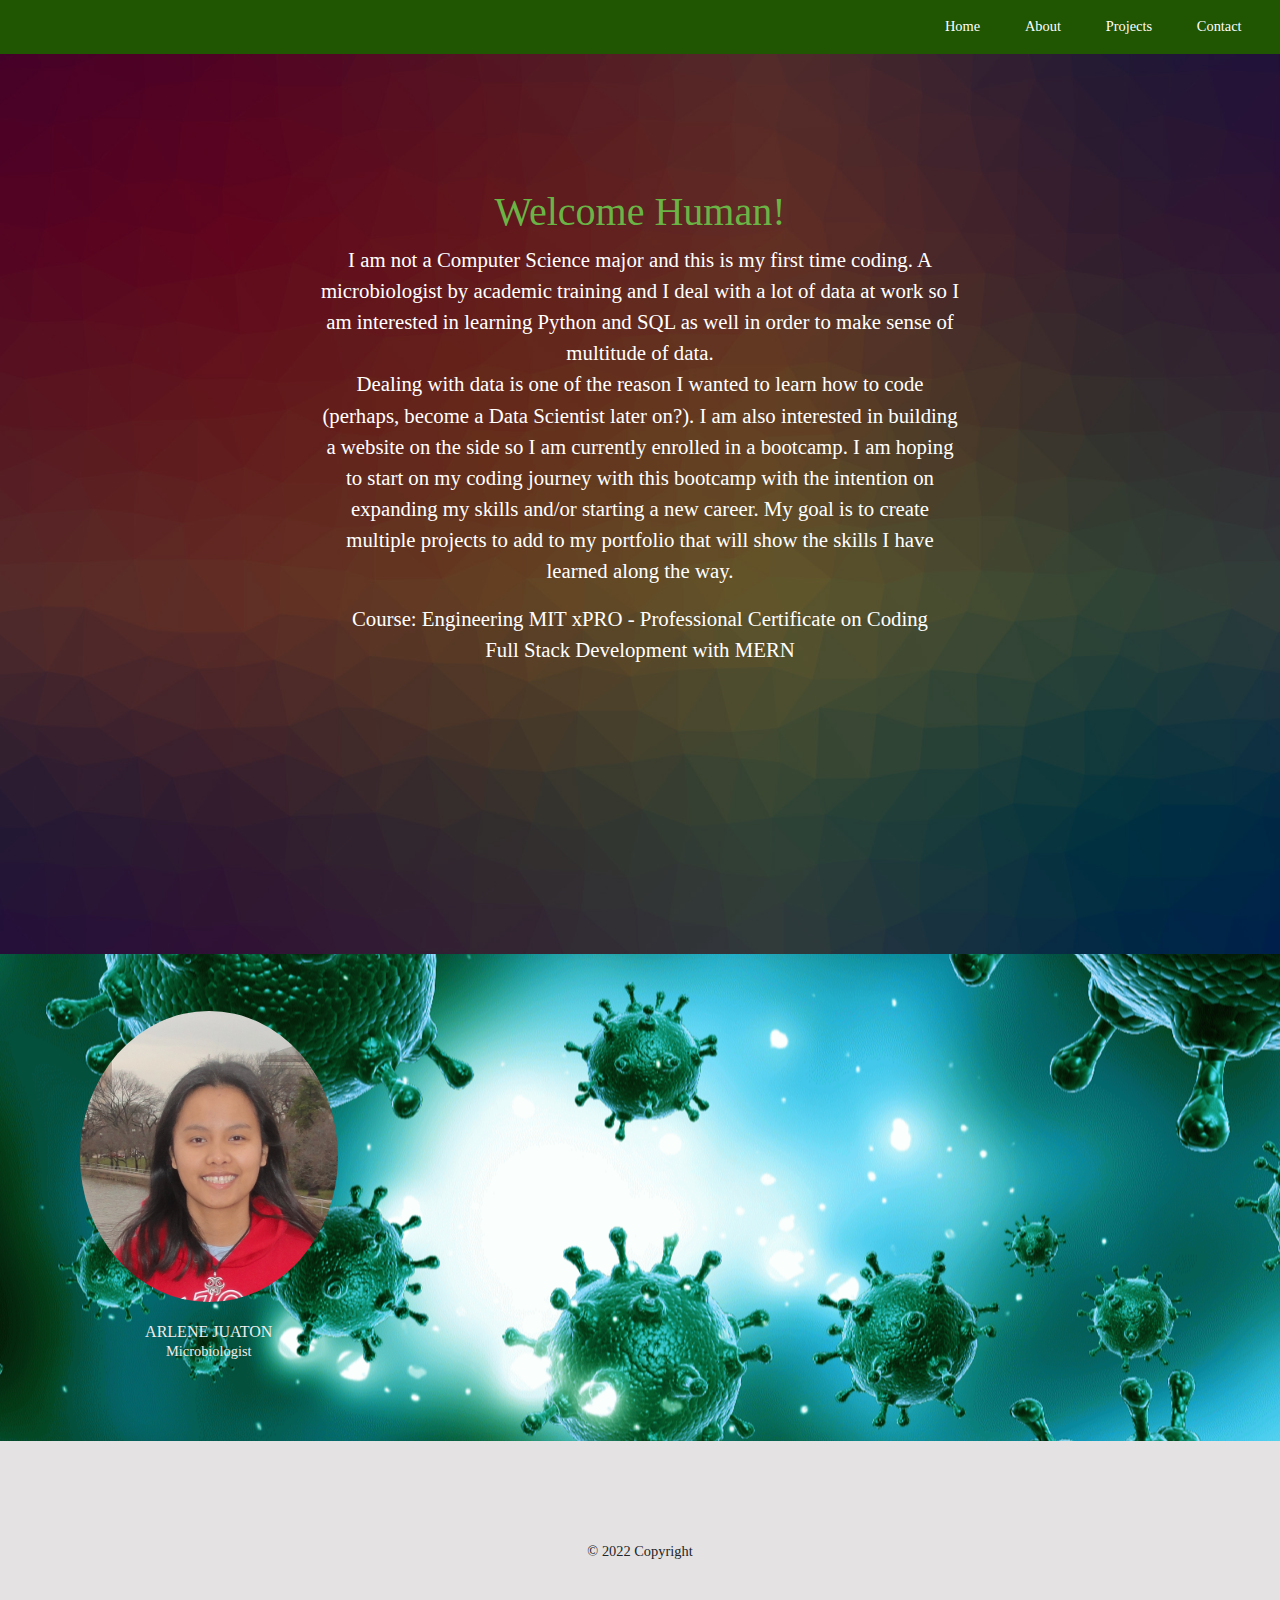
==== index.html @ e814b07e "updates" ====
<!DOCTYPE html>
<html lang="en">

	<head>

		<title>Github Project</title>
		<meta charset="utf-8">
		<meta name="viewport" content="width=device-width, initial-scale=1">
		<link rel="stylesheet" href="bootstrap/css/bootstrap.min.css">
		<link rel="stylesheet" type="text/css" href="main.css">
	</head>
	
	<body>
		<nav class="navbar navbar-expand-md">
			<a class="navbar-brand" href="images/Github.png"></a>
			<button class="navbar-toggler navbar-dark" type="button" data-toggle="collapse" data-target="#main-navigation">
				<span class="navbar-toggler-icon"></span>
			</button>
			<div class="collapse navbar-collapse" id="main-navigation">
				<ul class="navbar-nav">
					<li class="nav-item">
						<a class="nav-link" href="index.html">Home</a>
					</li>
					<li class="nav-item">
						<a class="nav-link" href="Origin_Story.html">About</a>
					</li>
					<li class="nav-item">
						<a class="nav-link" href="Projects.html">Projects</a>
					</li>
                    <li class="nav-item">
						<a class="nav-link" href="contact.html">Contact</a>
					</li>
				</ul>
			</div>
		</nav>

		<header class="page-header header container-fluid">
			<div class="overlay"></div>
			<div class="description">
				<h1>Welcome Human!</h1>
				<p>I am not a Computer Science major and this is my first time coding. A microbiologist by academic training and I deal with a lot of data at work so I am interested in learning Python and SQL as well in order to make sense of multitude of data. 
                <br />Dealing with data is one of the reason I wanted to learn how to code (perhaps, become a Data Scientist later on?). I am also interested in building a website on the side so I am currently enrolled in a bootcamp. I am hoping to start on my coding journey with this bootcamp with the intention on expanding my skills and/or starting a new career. My goal is to create multiple projects to add to my portfolio that will show the skills I have learned along the way.</p>
                
                <p>Course: Engineering MIT xPRO - Professional Certificate on Coding
                <br />Full Stack Development with MERN</p>
			</div>
        </header>

		<div class="background">
            <div class="container team">
                <div class="row">
                    <div class="card col-lg-3 col-md-3 col-sm-4 text-center">
                        <img class="card-img-top rounded-circle" src="images/picture.png" alt="Card image">
                        <div class="card-body">
                            <h4 class="card-title">Arlene Juaton</h4>
                            <p class="card-text">Microbiologist</p>
                        </div>
                    </div>
                </div>
            </div>
        </div>
		
		<footer class="page-footer">
            <div class="container">
				<div class="footer-copyright text-body">© 2022 Copyright</div>
				<!--div class="col-lg-4 col-md-4 col-sm-12">
					<h6 class="text-uppercase font-weight-bold">Contact</h6>
					<p>Seaport Boston, MA 02210
					<br/>wcats21@gmail.com
					<br/>505-427-0128</p>
				</div-->
			</div>
		</footer>
		
		<script src="jquery-3.5.1.min.js"></script>
		<script src="bootstrap/js/bootstrap.min.js"></script>
		<script src="main.js"></script>
		
	</body>
</html>
---- main.css ----
/*--- page ---*/

body {
	color: rgb(36, 36, 36);
    background: #bebebe url("bg.png"); 
    padding: 0;
    font-family: Georgia, 'Times New Roman', Times, serif;
    font-size: 90%;
    margin: 0px;
    text-align: center;
}

/*--- navigation bar ---*/

.navbar {
	background: #205502;
}

.nav-link,
.navbar-brand {
	color: #fff;
	cursor: pointer;
}

.nav-link {
	margin-inline: 1em !important;
}

.nav-link:hover {
	color: #000;
}

.navbar-collapse {
	justify-content: flex-end;
}

/*--- main header ---*/
.header {
	background-image: url('images/header-background.jpg');
	background-size: cover;
	background-position: center;
	position: relative;
}
.overlay {
	position: absolute;
	min-height: 100%;
	min-width: 100%;
	left: 0;
	top: 0;
	background: rgba(0, 0, 0, 0.6);
}
.description {
	left: 50%;
	position: absolute;
	top: 45%;
	transform: translate(-50%, -55%);
	text-align: relative;
}
.description h1 {
	color: #6ab446;
}
.description p {
	color: #fff;
	font-size: 1.3rem;
	line-height: 1.5;
}

/*--- projects section ---*/
.features {
	margin: auto;
	padding: 8em;
	position: relative;
	/* background: lightblue;
	background-size: cover; */
}
.feature-title {
	color: #333;
	font-size: 1.3rem;
	font-weight: 700;
	margin-bottom: 20px;
	text-transform: uppercase;
}
.features img {
	-webkit-box-shadow: 1px 1px 4px rgba(0, 0, 0, 0.4);
	-moz-box-shadow: 1px 1px 4px rgba(0, 0, 0, 0.4);
	box-shadow: 1px 1px 4px rgba(0, 0, 0, 0.4);
	margin-bottom: 16px;
}
.features .form-control,
.features input {
	border-radius: 0;
} 
.features .btn {
	background-color: #589b37;
	border: 1px solid #589b37;
	color: #fff;
	margin-top: 20px;
}
.features .btn:hover {
	background-color: #333;
	border: 1px solid #333;
}

/*--- personnel section ---*/
.background {
	background: #dedec8 url("images/bacteria.png");
    background-position: center;
	padding: 4em 0;
}
.team {
	color: #f1ecec;
	padding: 0 10px;
}
.team .card-columns {
	-webkit-column-count: 1;
	-moz-column-count: 1;
	column-count: 1;
}
.team .card {
	background: none;
	border: none;
}
.team .card-title {
	font-size: 1rem;
	margin-bottom: 0;
	text-transform: uppercase;
}

/*--- footer section---*/
.page-footer {
    background: #222;
	background-color: rgb(228, 226, 226);
	background-position: center;
	color: rgb(246, 242, 242);
	padding: 60px 0 30px;
}
.footer-copyright {
	color: #666;
	background-position: center;
	padding: 40px 0;
}
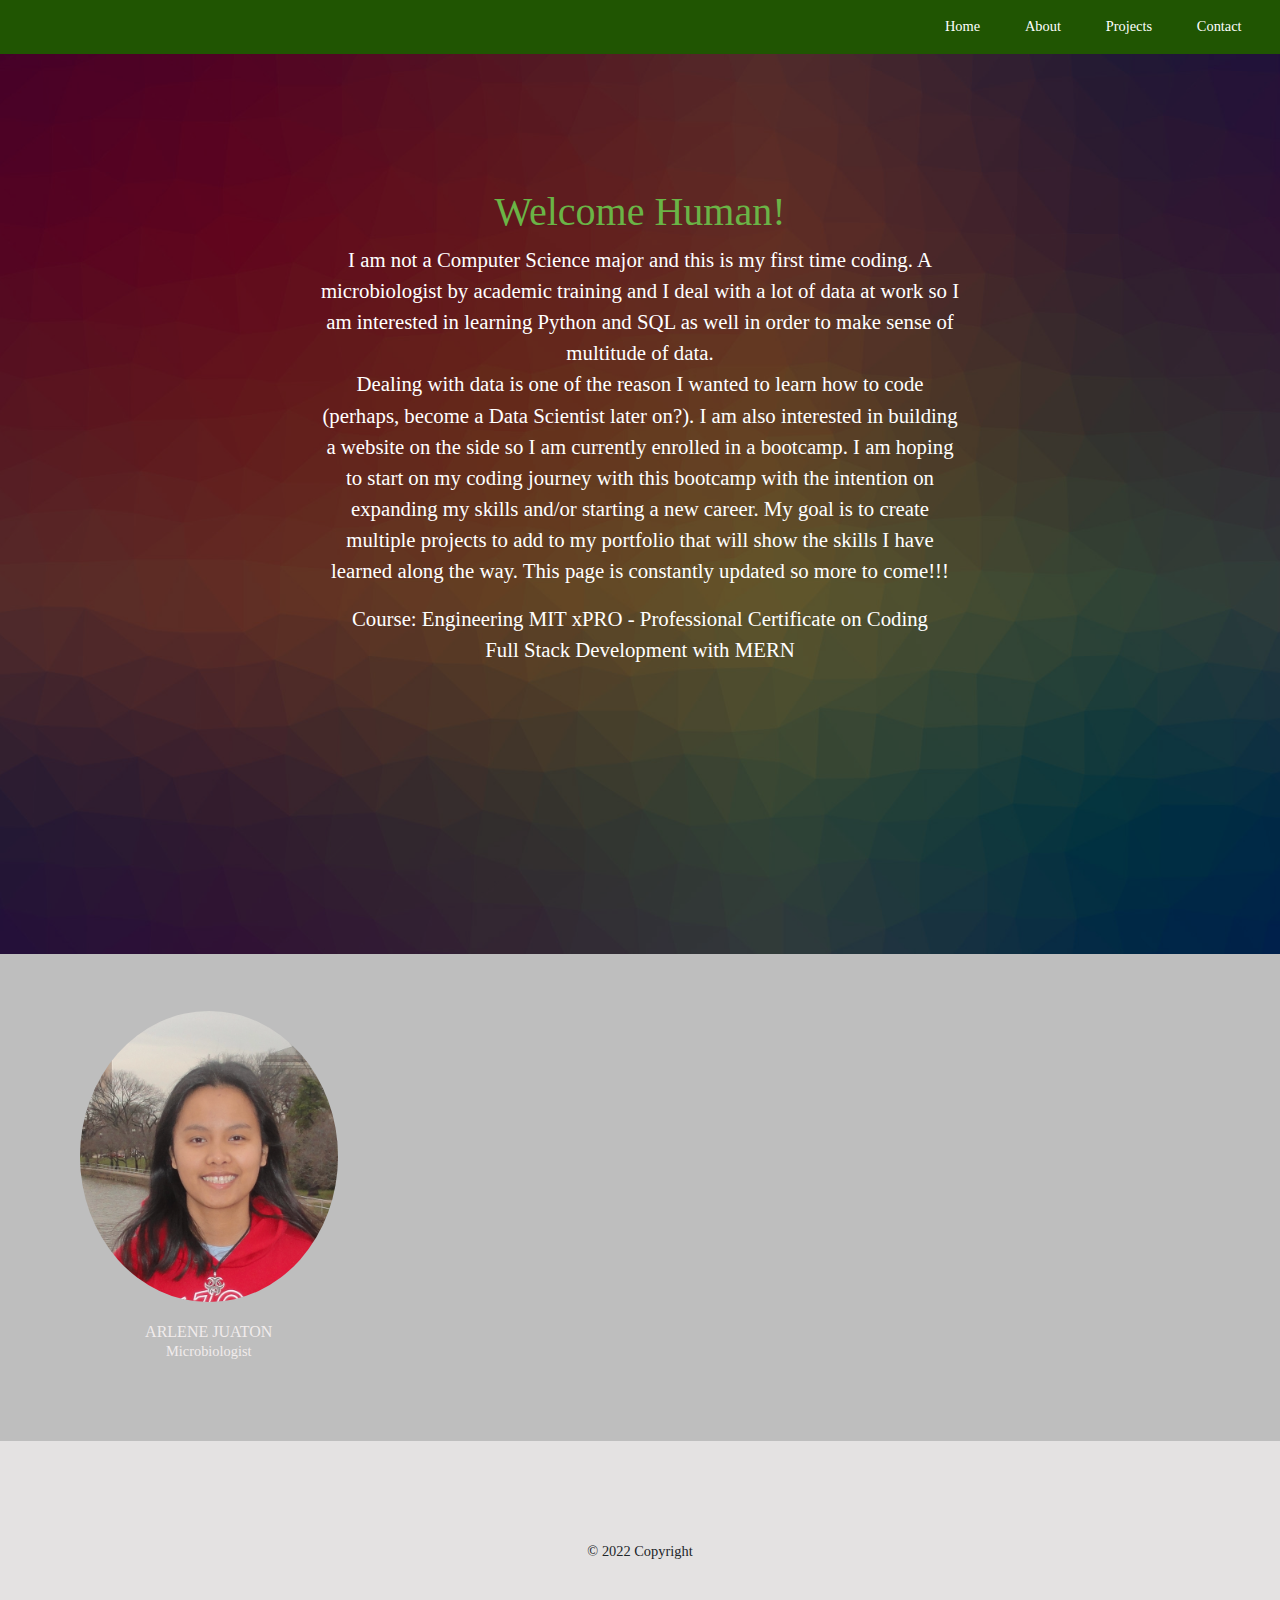
==== commit 549b6070: "Merge branch 'main' of https://github.com/ArleneJuaton/arlenejuaton.github.io" ====
--- a/index.html
+++ b/index.html
@@ -12,23 +12,22 @@
 	
 	<body>
 		<nav class="navbar navbar-expand-md">
-			<a class="navbar-brand" href="images/Github.png"></a>
 			<button class="navbar-toggler navbar-dark" type="button" data-toggle="collapse" data-target="#main-navigation">
 				<span class="navbar-toggler-icon"></span>
 			</button>
 			<div class="collapse navbar-collapse" id="main-navigation">
 				<ul class="navbar-nav">
 					<li class="nav-item">
-						<a class="nav-link" href="index.html">Home</a>
+						<a class="nav-link" href="https://arlenejuaton.github.io/index.html">Home</a>
 					</li>
 					<li class="nav-item">
-						<a class="nav-link" href="Origin_Story.html">About</a>
+						<a class="nav-link" href="https://arlenejuaton.github.io/Origin_Story.html">About</a>
 					</li>
 					<li class="nav-item">
-						<a class="nav-link" href="Projects.html">Projects</a>
+						<a class="nav-link" href="https://arlenejuaton.github.io/Projects.html">Projects</a>
 					</li>
                     <li class="nav-item">
-						<a class="nav-link" href="contact.html">Contact</a>
+						<a class="nav-link" href="https://arlenejuaton.github.io/contact.html">Contact</a>
 					</li>
 				</ul>
 			</div>
@@ -39,7 +38,7 @@
 			<div class="description">
 				<h1>Welcome Human!</h1>
 				<p>I am not a Computer Science major and this is my first time coding. A microbiologist by academic training and I deal with a lot of data at work so I am interested in learning Python and SQL as well in order to make sense of multitude of data. 
-                <br />Dealing with data is one of the reason I wanted to learn how to code (perhaps, become a Data Scientist later on?). I am also interested in building a website on the side so I am currently enrolled in a bootcamp. I am hoping to start on my coding journey with this bootcamp with the intention on expanding my skills and/or starting a new career. My goal is to create multiple projects to add to my portfolio that will show the skills I have learned along the way.</p>
+                <br />Dealing with data is one of the reason I wanted to learn how to code (perhaps, become a Data Scientist later on?). I am also interested in building a website on the side so I am currently enrolled in a bootcamp. I am hoping to start on my coding journey with this bootcamp with the intention on expanding my skills and/or starting a new career. My goal is to create multiple projects to add to my portfolio that will show the skills I have learned along the way. This page is constantly updated so more to come!!!</p>
                 
                 <p>Course: Engineering MIT xPRO - Professional Certificate on Coding
                 <br />Full Stack Development with MERN</p>
@@ -77,4 +76,4 @@
 		<script src="main.js"></script>
 		
 	</body>
-</html>+</html>
--- a/main.css
+++ b/main.css
@@ -36,7 +36,7 @@
 
 /*--- main header ---*/
 .header {
-	background-image: url('images/header-background.jpg');
+	background-image: url("images/header-background.jpg");
 	background-size: cover;
 	background-position: center;
 	position: relative;
@@ -48,7 +48,7 @@
 	left: 0;
 	top: 0;
 	background: rgba(0, 0, 0, 0.6);
-}
+} 
 .description {
 	left: 50%;
 	position: absolute;
@@ -103,8 +103,9 @@
 
 /*--- personnel section ---*/
 .background {
-	background: #dedec8 url("images/bacteria.png");
+	background: url("images/bacteria.png") no-repeat content-box fixed;
     background-position: center;
+	background-size: cover;
 	padding: 4em 0;
 }
 .team {
@@ -128,7 +129,7 @@
 
 /*--- footer section---*/
 .page-footer {
-    background: #222;
+    	background: #222;
 	background-color: rgb(228, 226, 226);
 	background-position: center;
 	color: rgb(246, 242, 242);
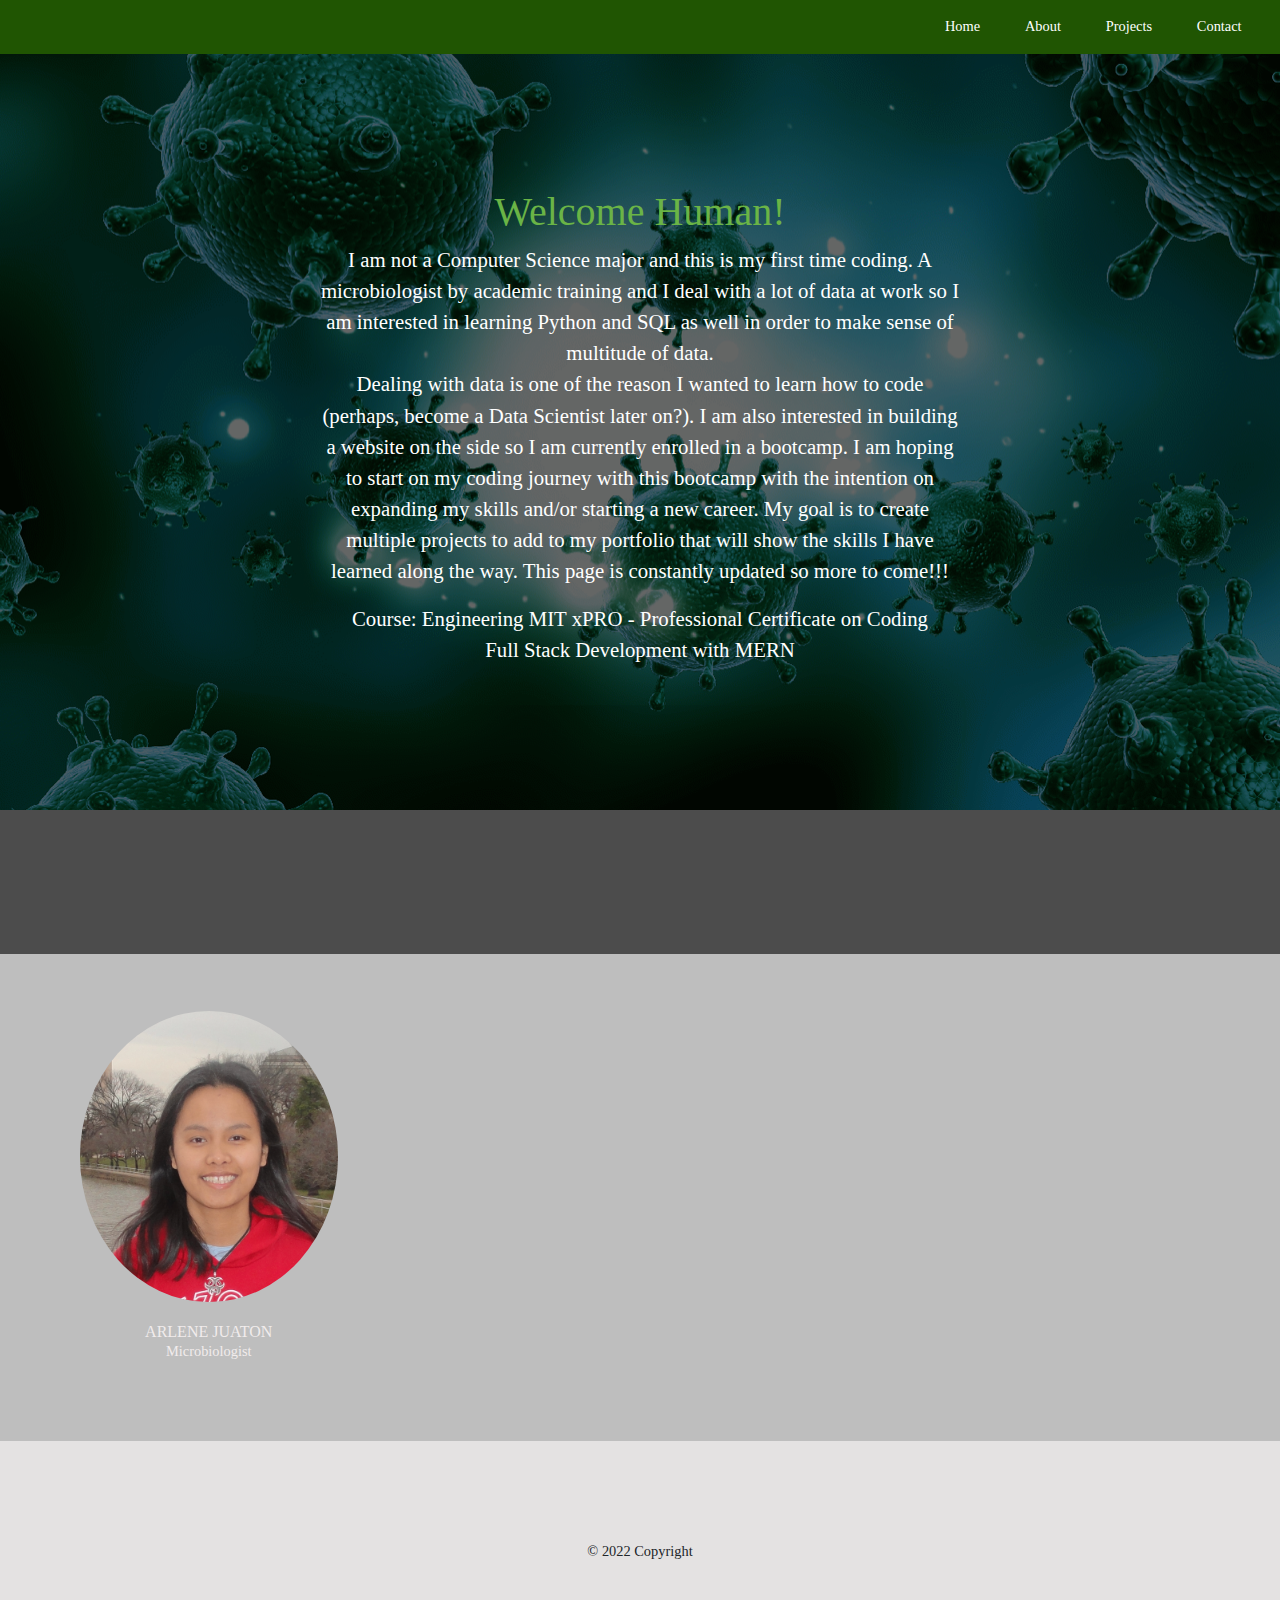
==== commit eda1d66c: "update" ====
--- a/index.html
+++ b/index.html
@@ -36,6 +36,8 @@
 		<header class="page-header header container-fluid">
 			<div class="overlay"></div>
 			<div class="description">
+
+				
 				<h1>Welcome Human!</h1>
 				<p>I am not a Computer Science major and this is my first time coding. A microbiologist by academic training and I deal with a lot of data at work so I am interested in learning Python and SQL as well in order to make sense of multitude of data. 
                 <br />Dealing with data is one of the reason I wanted to learn how to code (perhaps, become a Data Scientist later on?). I am also interested in building a website on the side so I am currently enrolled in a bootcamp. I am hoping to start on my coding journey with this bootcamp with the intention on expanding my skills and/or starting a new career. My goal is to create multiple projects to add to my portfolio that will show the skills I have learned along the way. This page is constantly updated so more to come!!!</p>
@@ -76,4 +78,4 @@
 		<script src="main.js"></script>
 		
 	</body>
-</html>
+</html>--- a/main.css
+++ b/main.css
@@ -1,8 +1,8 @@
 /*--- page ---*/
 
 body {
-	color: rgb(36, 36, 36);
-    background: #bebebe url("bg.png"); 
+	color: rgb(252, 248, 248);
+    background: #bebebe url("images/bacteria.png") no-repeat content-box fixed; 
     padding: 0;
     font-family: Georgia, 'Times New Roman', Times, serif;
     font-size: 90%;
@@ -36,7 +36,7 @@
 
 /*--- main header ---*/
 .header {
-	background-image: url("images/header-background.jpg");
+	background-image: url("images/bacteria1.png") no-repeat content-box fixed;
 	background-size: cover;
 	background-position: center;
 	position: relative;
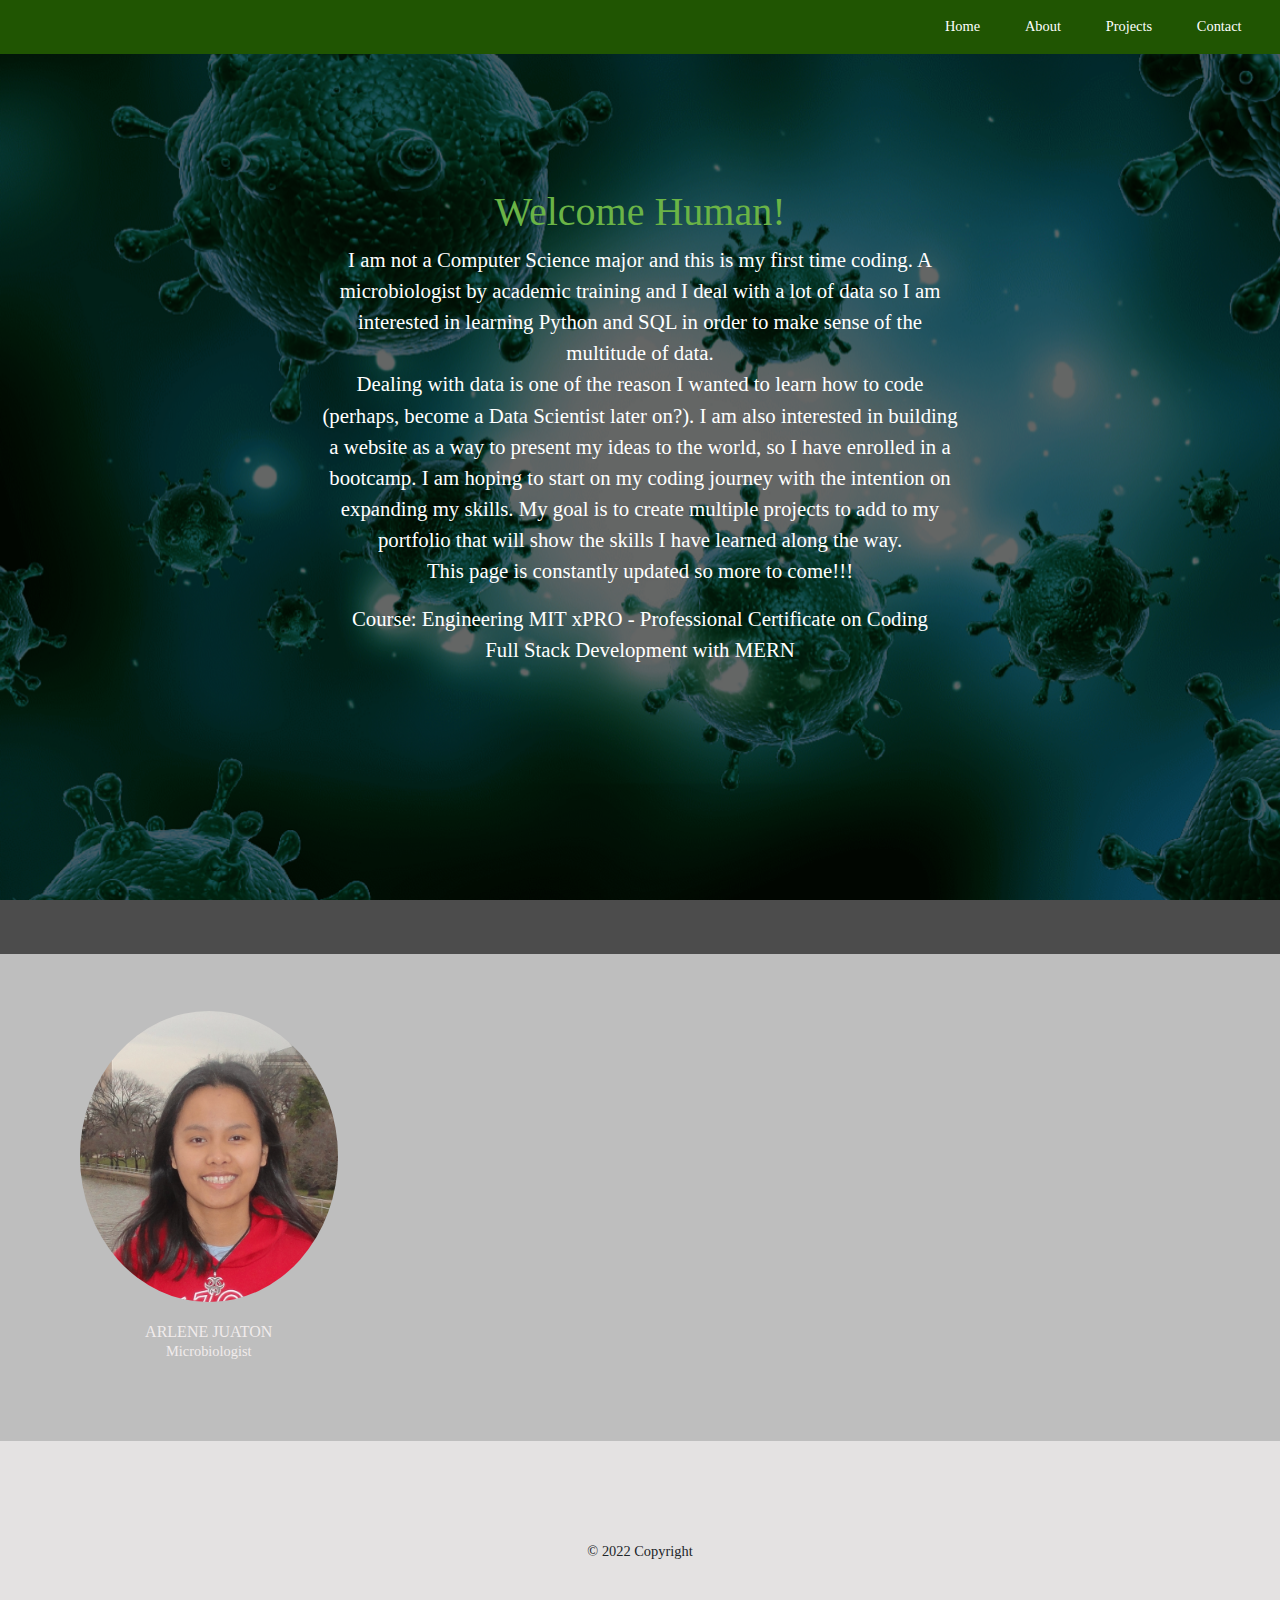
==== commit 1858107f: "updates" ====
--- a/index.html
+++ b/index.html
@@ -39,8 +39,9 @@
 
 				
 				<h1>Welcome Human!</h1>
-				<p>I am not a Computer Science major and this is my first time coding. A microbiologist by academic training and I deal with a lot of data at work so I am interested in learning Python and SQL as well in order to make sense of multitude of data. 
-                <br />Dealing with data is one of the reason I wanted to learn how to code (perhaps, become a Data Scientist later on?). I am also interested in building a website on the side so I am currently enrolled in a bootcamp. I am hoping to start on my coding journey with this bootcamp with the intention on expanding my skills and/or starting a new career. My goal is to create multiple projects to add to my portfolio that will show the skills I have learned along the way. This page is constantly updated so more to come!!!</p>
+				<p>I am not a Computer Science major and this is my first time coding. A microbiologist by academic training and I deal with a lot of data so I am interested in learning Python and SQL in order to make sense of the multitude of data. 
+                <br />Dealing with data is one of the reason I wanted to learn how to code (perhaps, become a Data Scientist later on?). I am also interested in building a website as a way to present my ideas to the world, so I have enrolled in a bootcamp. I am hoping to start on my coding journey with the intention on expanding my skills. My goal is to create multiple projects to add to my portfolio that will show the skills I have learned along the way. 
+				<br />This page is constantly updated so more to come!!!</p>
                 
                 <p>Course: Engineering MIT xPRO - Professional Certificate on Coding
                 <br />Full Stack Development with MERN</p>
@@ -68,7 +69,6 @@
 					<h6 class="text-uppercase font-weight-bold">Contact</h6>
 					<p>Seaport Boston, MA 02210
 					<br/>wcats21@gmail.com
-					<br/>505-427-0128</p>
 				</div-->
 			</div>
 		</footer>
--- a/main.css
+++ b/main.css
@@ -3,6 +3,7 @@
 body {
 	color: rgb(252, 248, 248);
     background: #bebebe url("images/bacteria.png") no-repeat content-box fixed; 
+	background-size: cover;
     padding: 0;
     font-family: Georgia, 'Times New Roman', Times, serif;
     font-size: 90%;
@@ -103,7 +104,7 @@
 
 /*--- personnel section ---*/
 .background {
-	background: url("images/bacteria.png") no-repeat content-box fixed;
+	/*background: url("images/bacteria.png") no-repeat content-box fixed;*/
     background-position: center;
 	background-size: cover;
 	padding: 4em 0;
@@ -129,14 +130,14 @@
 
 /*--- footer section---*/
 .page-footer {
-    	background: #222;
+    background: #222;
 	background-color: rgb(228, 226, 226);
 	background-position: center;
 	color: rgb(246, 242, 242);
 	padding: 60px 0 30px;
 }
 .footer-copyright {
-	color: #666;
+	color: rgb(247, 244, 244);
 	background-position: center;
 	padding: 40px 0;
 }
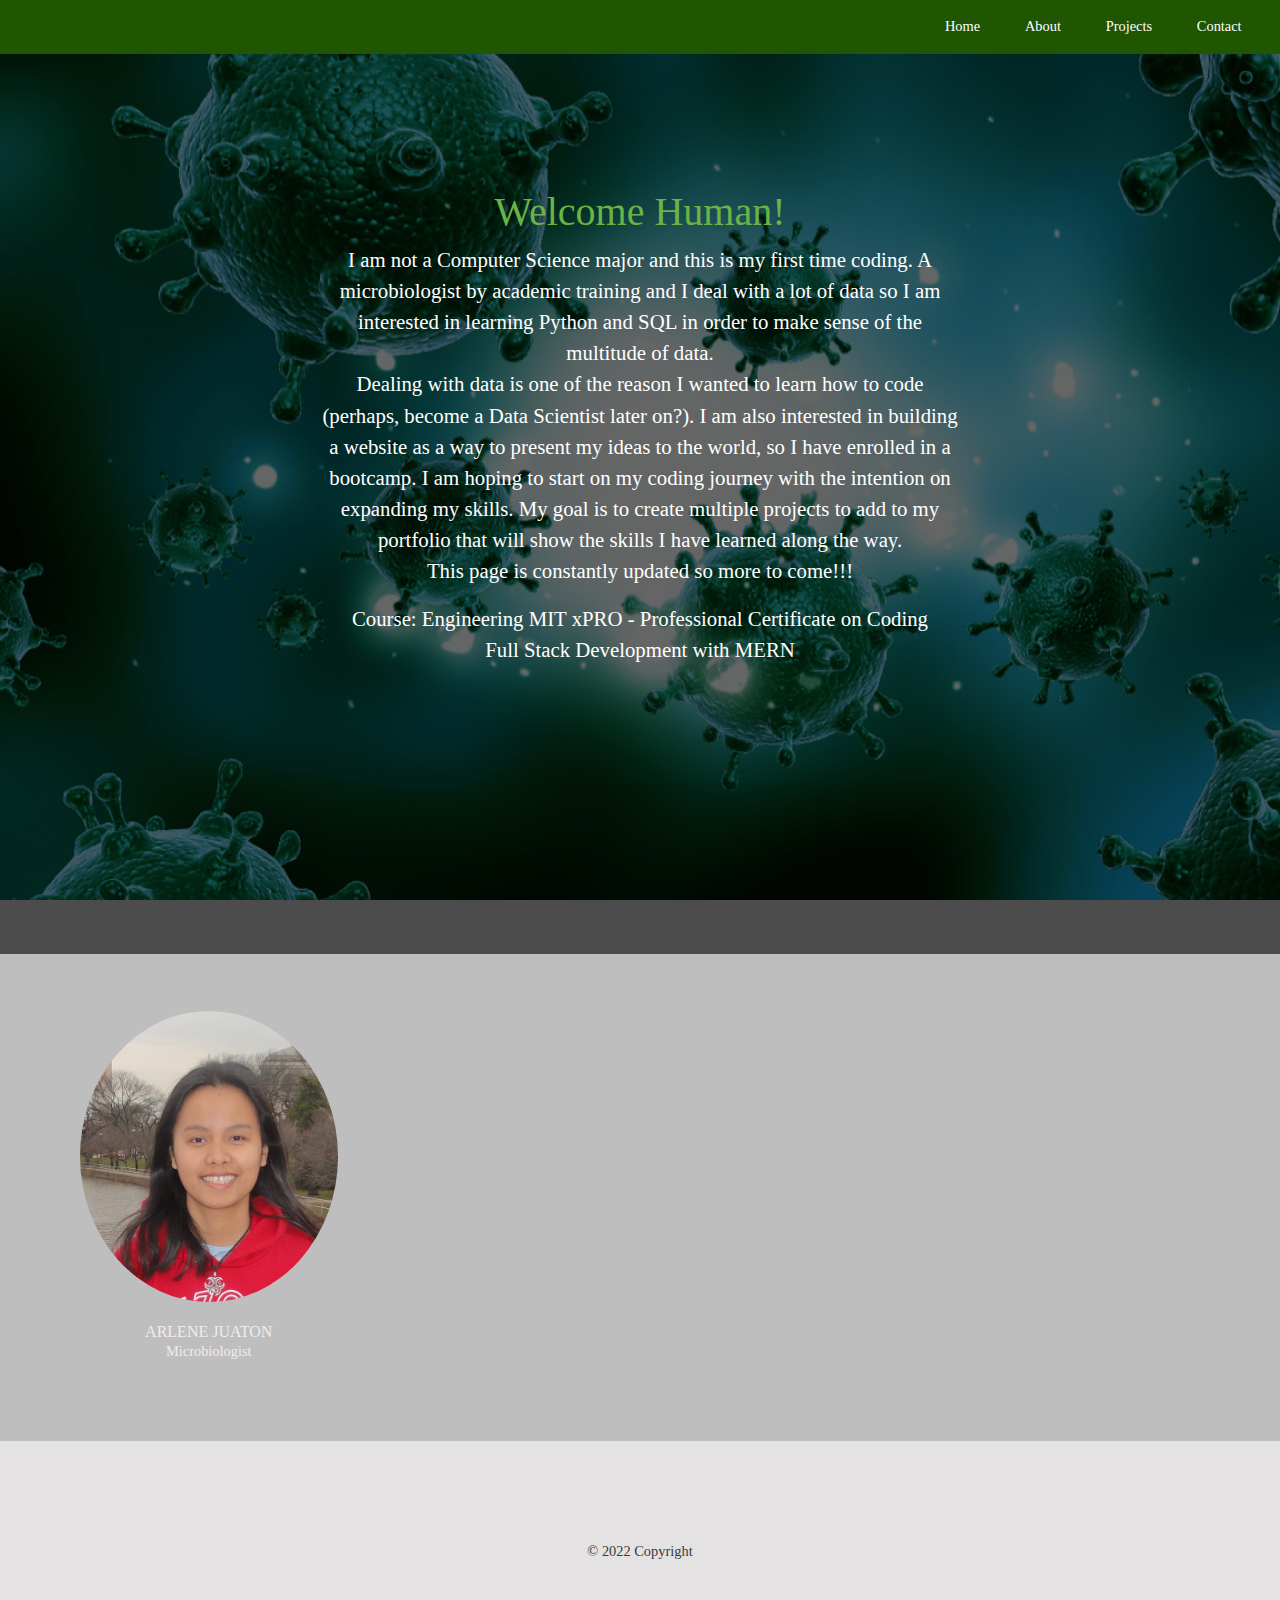
==== commit 37c97f8e: "update" ====
--- a/index.html
+++ b/index.html
@@ -64,7 +64,7 @@
 		
 		<footer class="page-footer">
             <div class="container">
-				<div class="footer-copyright text-body">© 2022 Copyright</div>
+				<div class="footer-copyright text-dark">© 2022 Copyright</div>
 				<!--div class="col-lg-4 col-md-4 col-sm-12">
 					<h6 class="text-uppercase font-weight-bold">Contact</h6>
 					<p>Seaport Boston, MA 02210
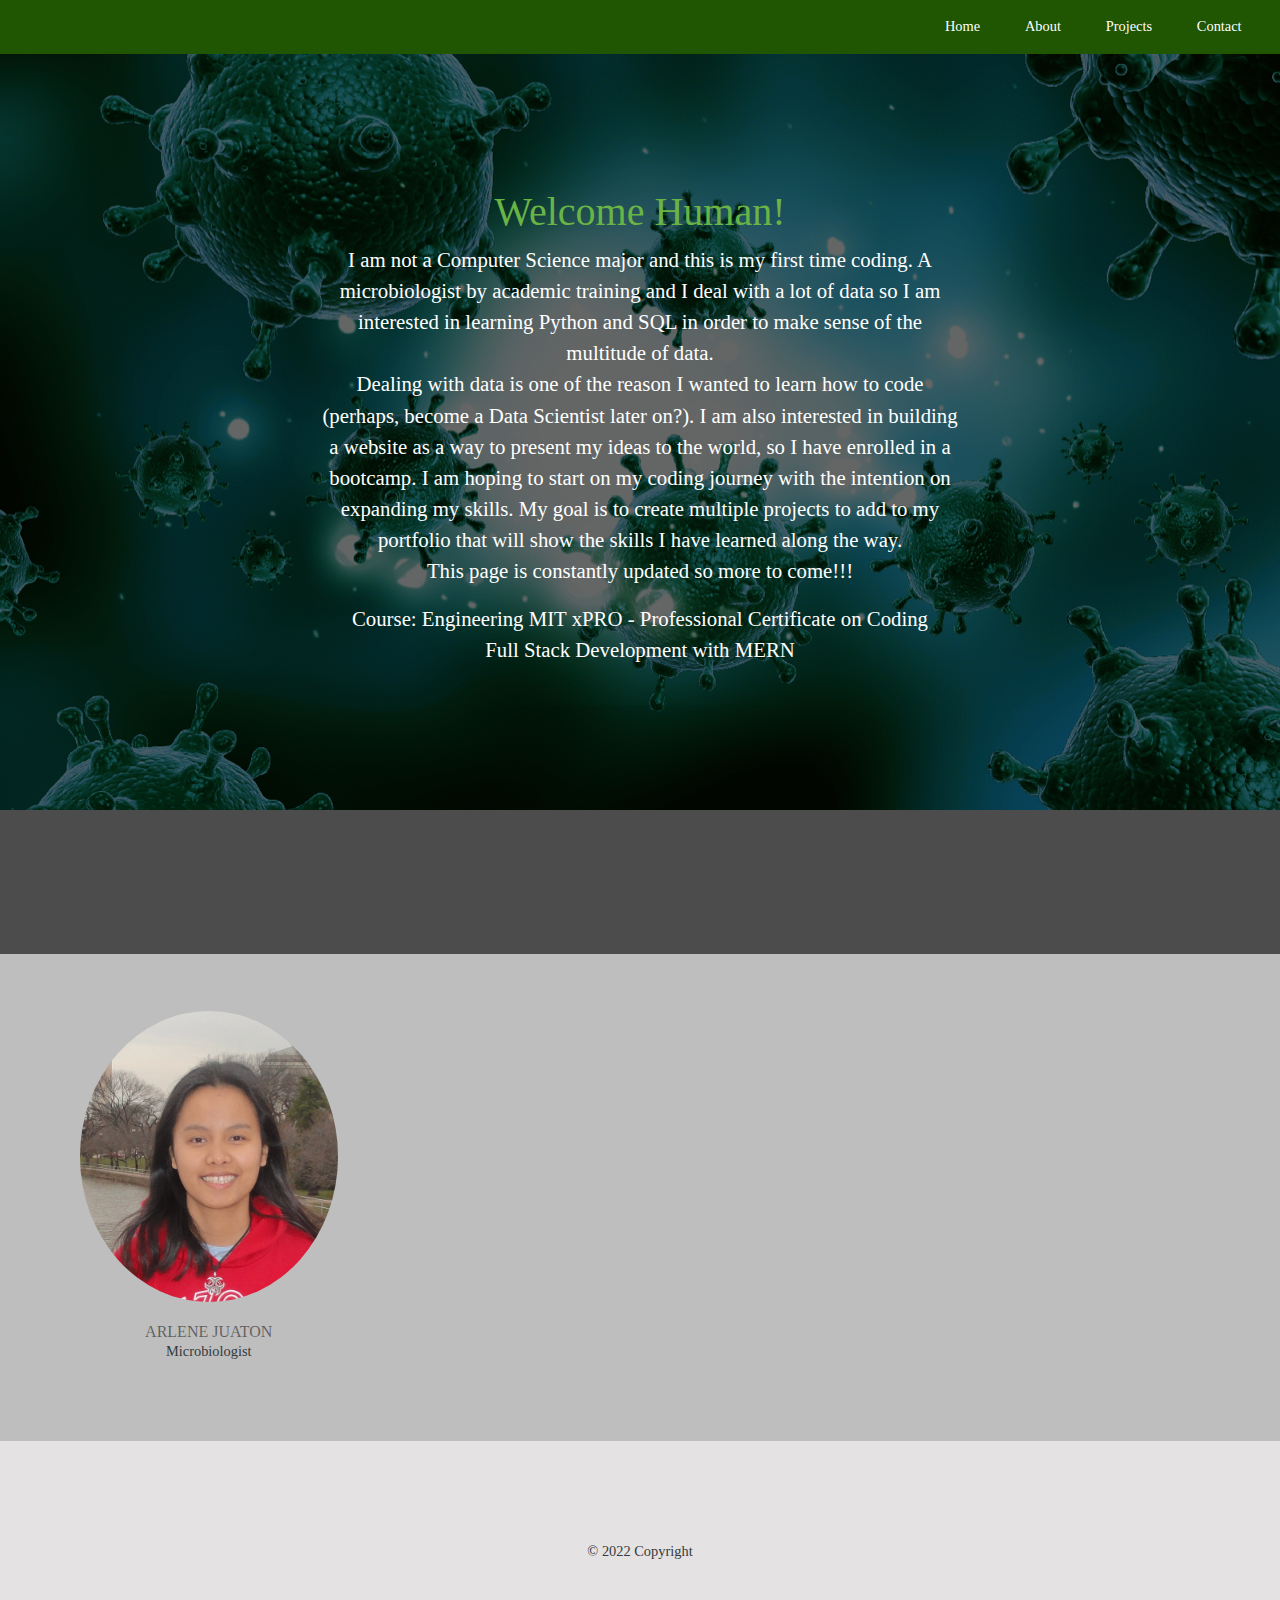
==== commit 4bc69fc5: "update" ====
--- a/index.html
+++ b/index.html
@@ -54,8 +54,8 @@
                     <div class="card col-lg-3 col-md-3 col-sm-4 text-center">
                         <img class="card-img-top rounded-circle" src="images/picture.png" alt="Card image">
                         <div class="card-body">
-                            <h4 class="card-title">Arlene Juaton</h4>
-                            <p class="card-text">Microbiologist</p>
+                            <h4 class="card-title text-black-50">Arlene Juaton</h4>
+                            <p class="card-text text-dark">Microbiologist</p>
                         </div>
                     </div>
                 </div>
--- a/main.css
+++ b/main.css
@@ -1,9 +1,8 @@
 /*--- page ---*/
 
 body {
-	color: rgb(252, 248, 248);
+	color: rgb(247, 245, 245);
     background: #bebebe url("images/bacteria.png") no-repeat content-box fixed; 
-	background-size: cover;
     padding: 0;
     font-family: Georgia, 'Times New Roman', Times, serif;
     font-size: 90%;
@@ -37,7 +36,7 @@
 
 /*--- main header ---*/
 .header {
-	background-image: url("images/bacteria1.png") no-repeat content-box fixed;
+	background-image: url('images/bacteria1.png') no-repeat content-box fixed;
 	background-size: cover;
 	background-position: center;
 	position: relative;
@@ -71,11 +70,10 @@
 	margin: auto;
 	padding: 8em;
 	position: relative;
-	/* background: lightblue;
-	background-size: cover; */
+	background-size: cover; 
 }
 .feature-title {
-	color: #333;
+	color: rgb(245, 244, 244);
 	font-size: 1.3rem;
 	font-weight: 700;
 	margin-bottom: 20px;
@@ -104,7 +102,6 @@
 
 /*--- personnel section ---*/
 .background {
-	/*background: url("images/bacteria.png") no-repeat content-box fixed;*/
     background-position: center;
 	background-size: cover;
 	padding: 4em 0;
@@ -130,7 +127,7 @@
 
 /*--- footer section---*/
 .page-footer {
-    background: #222;
+    background: rgb(141, 139, 139);
 	background-color: rgb(228, 226, 226);
 	background-position: center;
 	color: rgb(246, 242, 242);
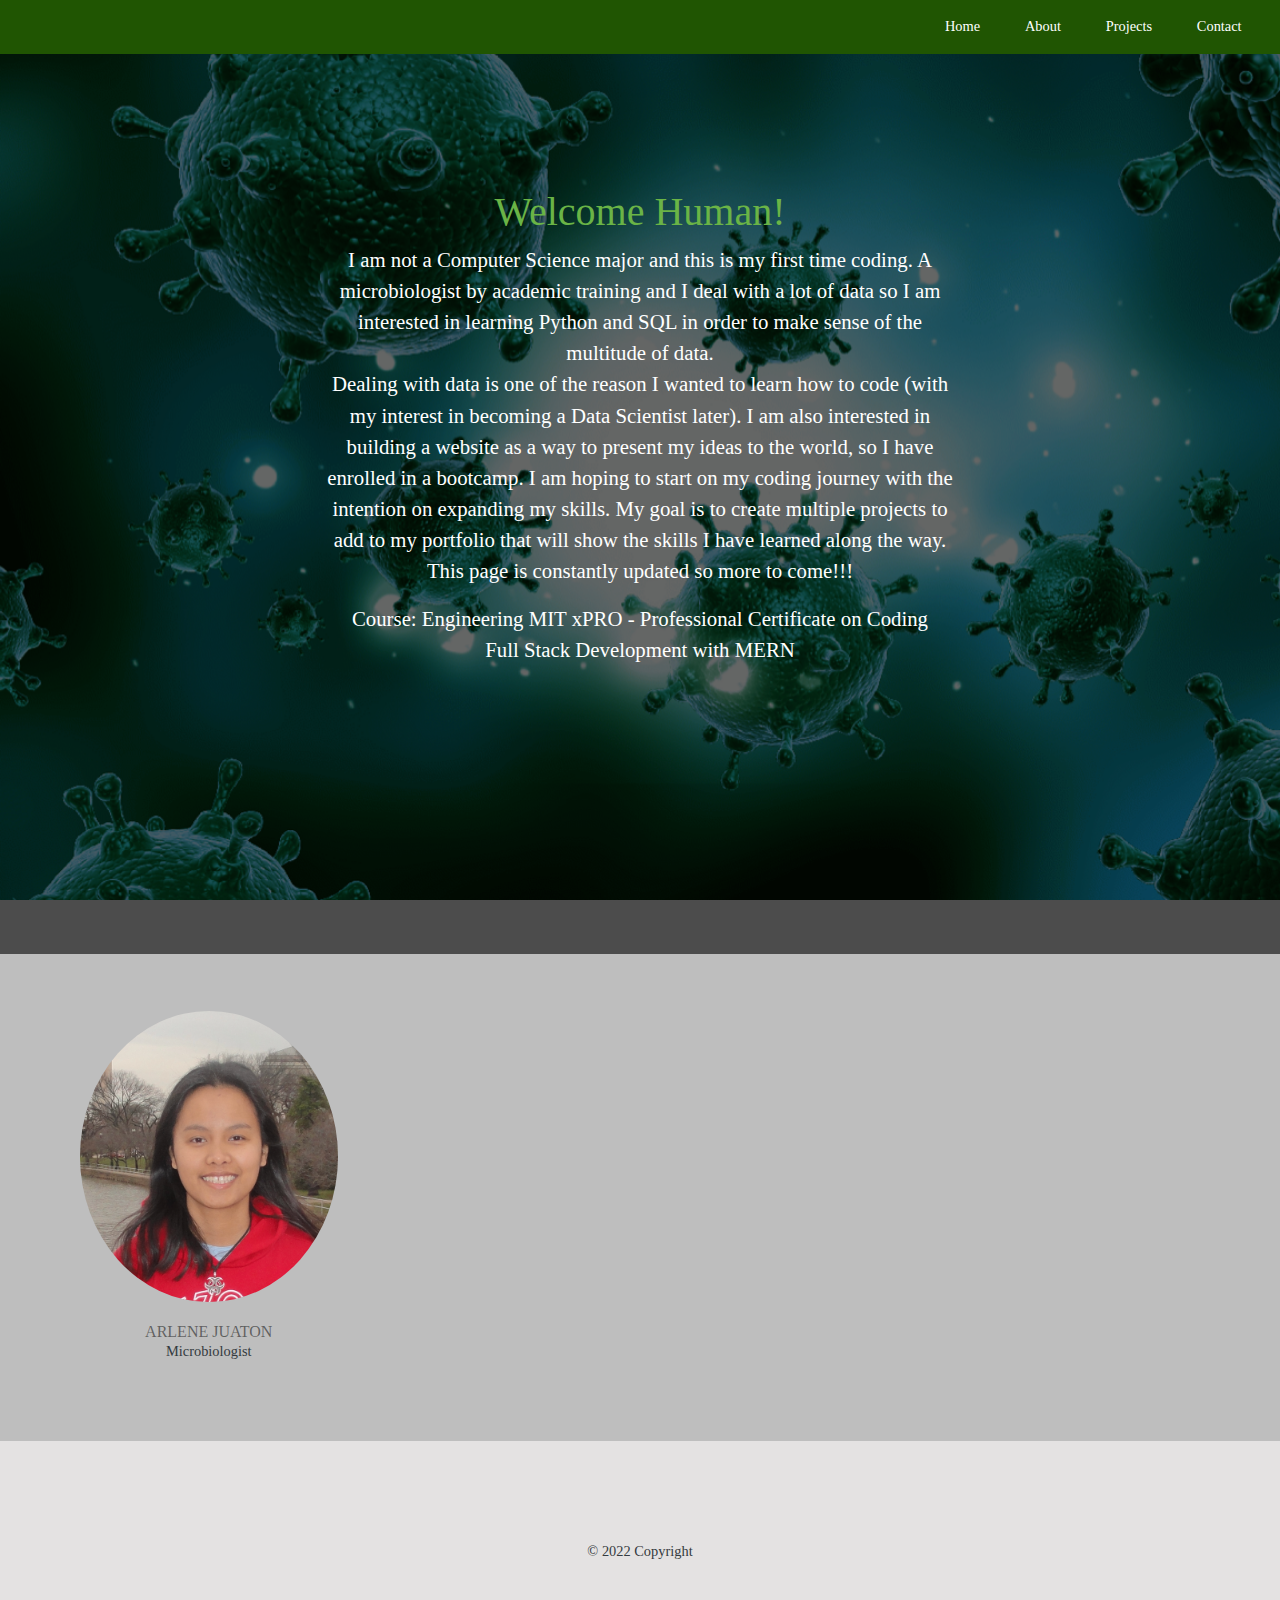
==== commit c364dbf1: "Update index.html" ====
--- a/index.html
+++ b/index.html
@@ -40,7 +40,7 @@
 				
 				<h1>Welcome Human!</h1>
 				<p>I am not a Computer Science major and this is my first time coding. A microbiologist by academic training and I deal with a lot of data so I am interested in learning Python and SQL in order to make sense of the multitude of data. 
-                <br />Dealing with data is one of the reason I wanted to learn how to code (perhaps, become a Data Scientist later on?). I am also interested in building a website as a way to present my ideas to the world, so I have enrolled in a bootcamp. I am hoping to start on my coding journey with the intention on expanding my skills. My goal is to create multiple projects to add to my portfolio that will show the skills I have learned along the way. 
+                <br />Dealing with data is one of the reason I wanted to learn how to code (with my interest in becoming a Data Scientist later). I am also interested in building a website as a way to present my ideas to the world, so I have enrolled in a bootcamp. I am hoping to start on my coding journey with the intention on expanding my skills. My goal is to create multiple projects to add to my portfolio that will show the skills I have learned along the way. 
 				<br />This page is constantly updated so more to come!!!</p>
                 
                 <p>Course: Engineering MIT xPRO - Professional Certificate on Coding
@@ -78,4 +78,4 @@
 		<script src="main.js"></script>
 		
 	</body>
-</html>+</html>
--- a/main.css
+++ b/main.css
@@ -1,8 +1,9 @@
 /*--- page ---*/
 
 body {
-	color: rgb(247, 245, 245);
+	color: rgb(252, 248, 248);
     background: #bebebe url("images/bacteria.png") no-repeat content-box fixed; 
+	background-size: cover;
     padding: 0;
     font-family: Georgia, 'Times New Roman', Times, serif;
     font-size: 90%;
@@ -102,6 +103,7 @@
 
 /*--- personnel section ---*/
 .background {
+	/*background: url("images/bacteria.png") no-repeat content-box fixed;*/
     background-position: center;
 	background-size: cover;
 	padding: 4em 0;
@@ -127,7 +129,7 @@
 
 /*--- footer section---*/
 .page-footer {
-    background: rgb(141, 139, 139);
+    background: #222;
 	background-color: rgb(228, 226, 226);
 	background-position: center;
 	color: rgb(246, 242, 242);
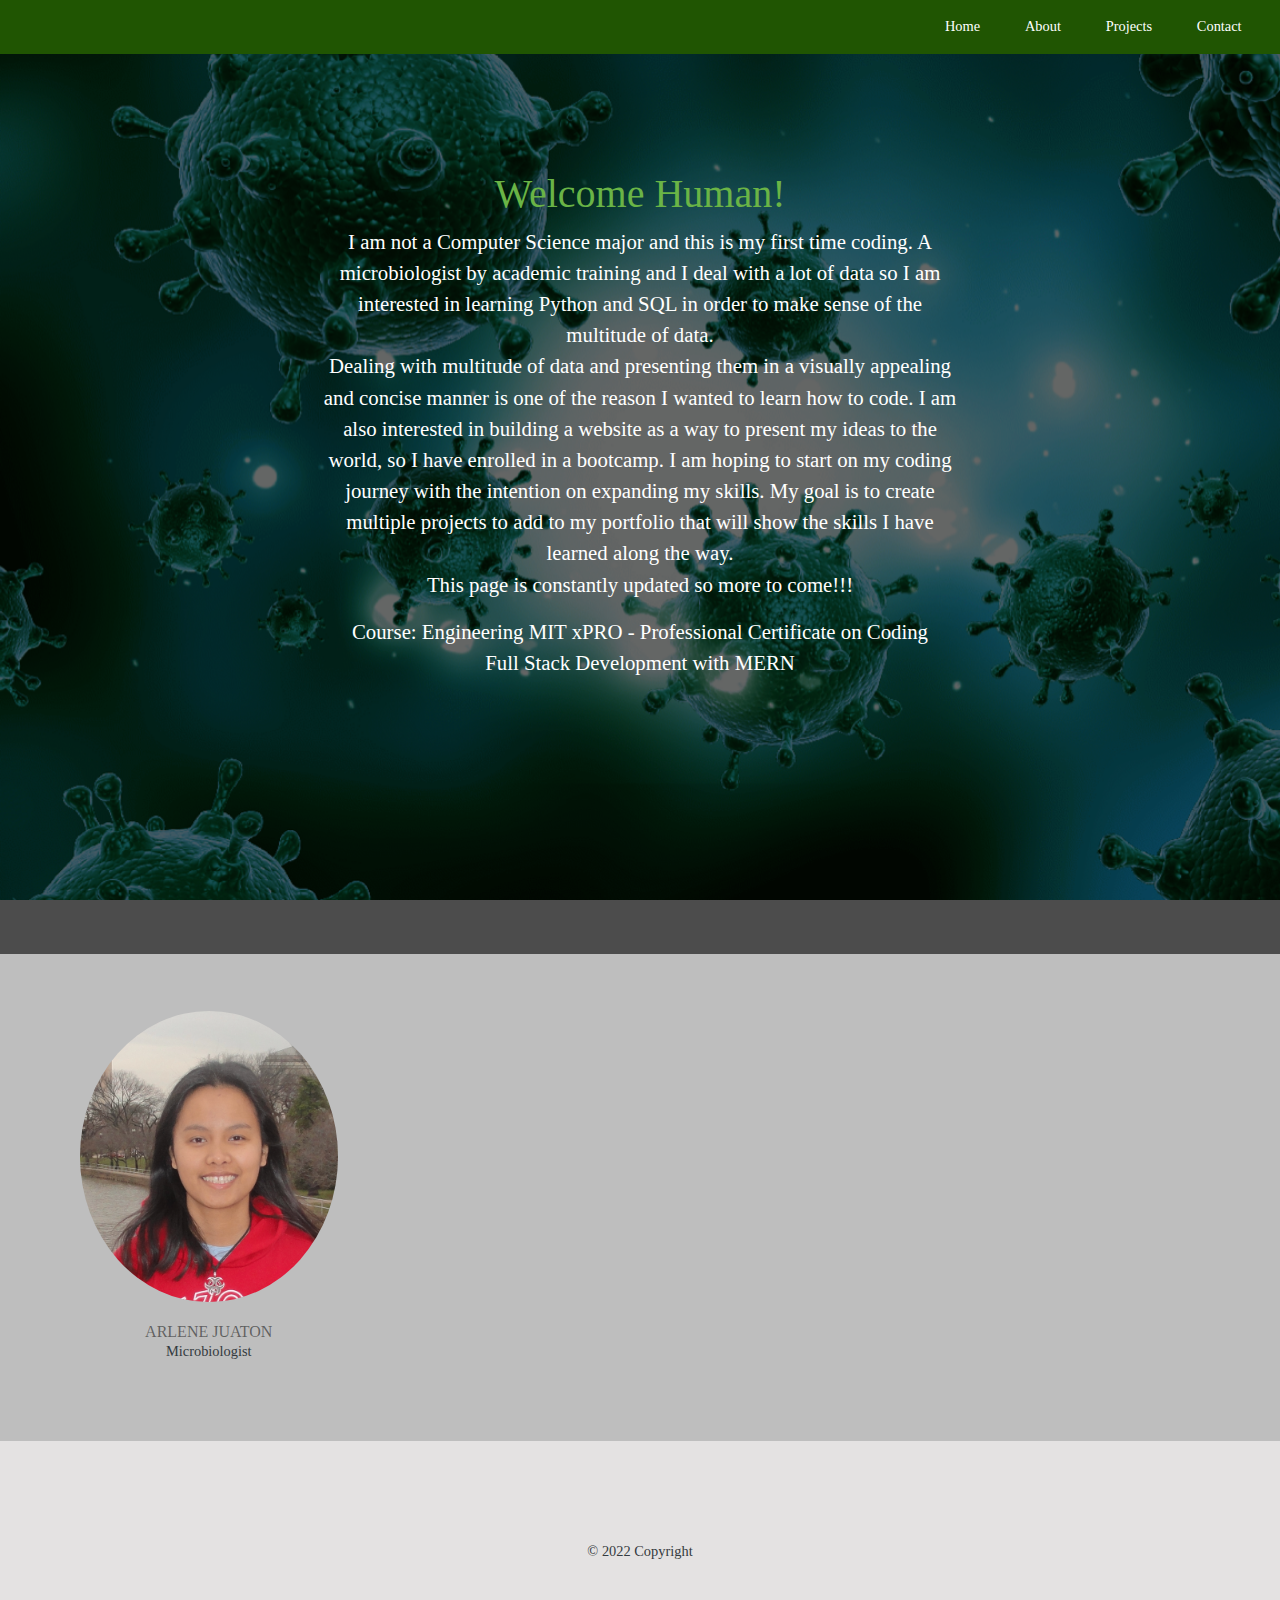
==== commit bfae43f6: "Update index.html" ====
--- a/index.html
+++ b/index.html
@@ -40,7 +40,7 @@
 				
 				<h1>Welcome Human!</h1>
 				<p>I am not a Computer Science major and this is my first time coding. A microbiologist by academic training and I deal with a lot of data so I am interested in learning Python and SQL in order to make sense of the multitude of data. 
-                <br />Dealing with data is one of the reason I wanted to learn how to code (with my interest in becoming a Data Scientist later). I am also interested in building a website as a way to present my ideas to the world, so I have enrolled in a bootcamp. I am hoping to start on my coding journey with the intention on expanding my skills. My goal is to create multiple projects to add to my portfolio that will show the skills I have learned along the way. 
+                <br />Dealing with multitude of data and presenting them in a visually appealing and concise manner is one of the reason I wanted to learn how to code. I am also interested in building a website as a way to present my ideas to the world, so I have enrolled in a bootcamp. I am hoping to start on my coding journey with the intention on expanding my skills. My goal is to create multiple projects to add to my portfolio that will show the skills I have learned along the way. 
 				<br />This page is constantly updated so more to come!!!</p>
                 
                 <p>Course: Engineering MIT xPRO - Professional Certificate on Coding
